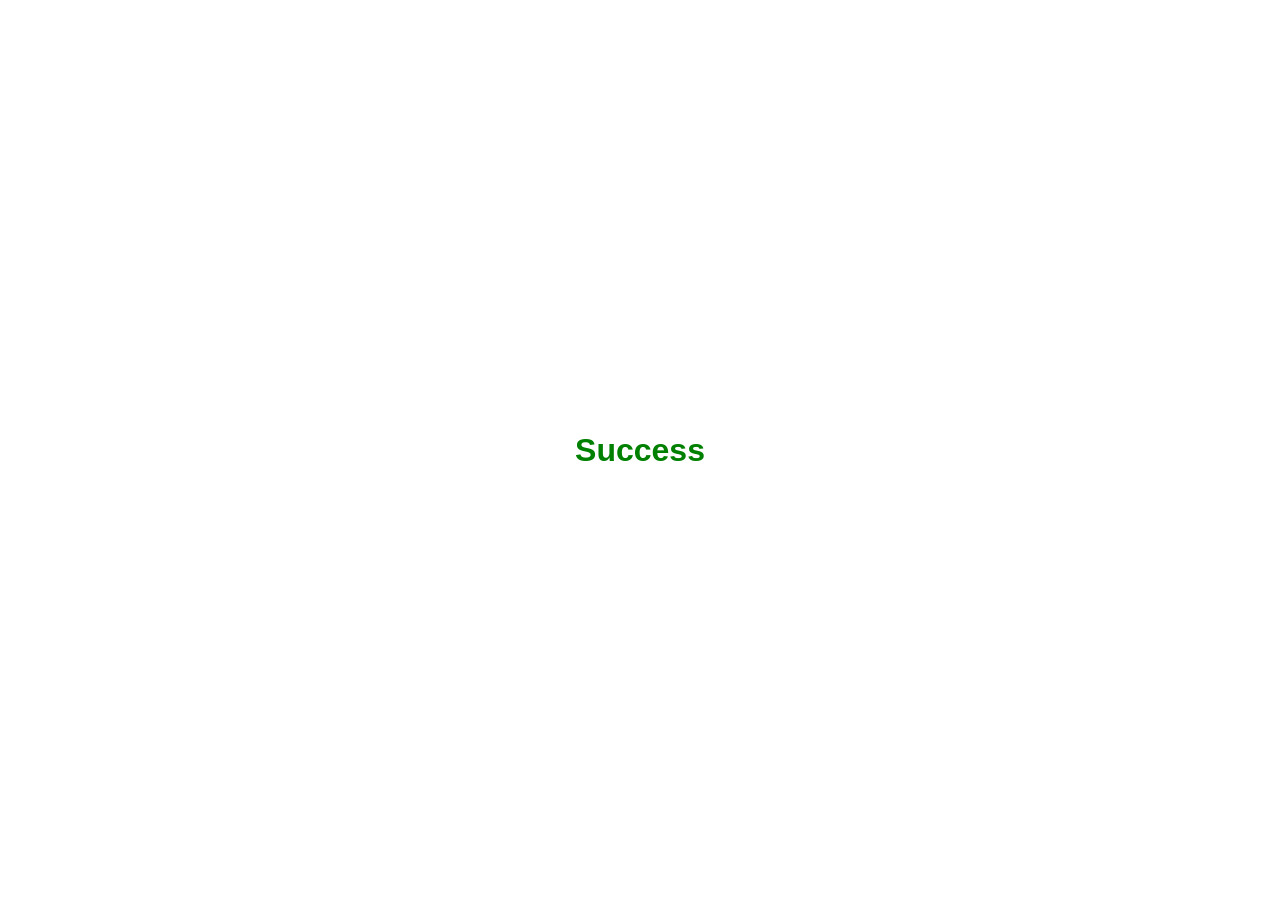
==== callback.html @ 6d4573db "added callback page" ====
<!DOCTYPE html>
<html lang="en">
<head>
<meta charset="UTF-8">
<title>Checkout Callback</title>
<style>
  body {
    font-family: sans-serif;
    height: 100vh;
    margin: 0;
    display: flex;
    align-items: center;
    justify-content: center;
  }
  h1 { color: green; }
</style>
</head>
<body>
  <h1>Success</h1>
</body>
</html>
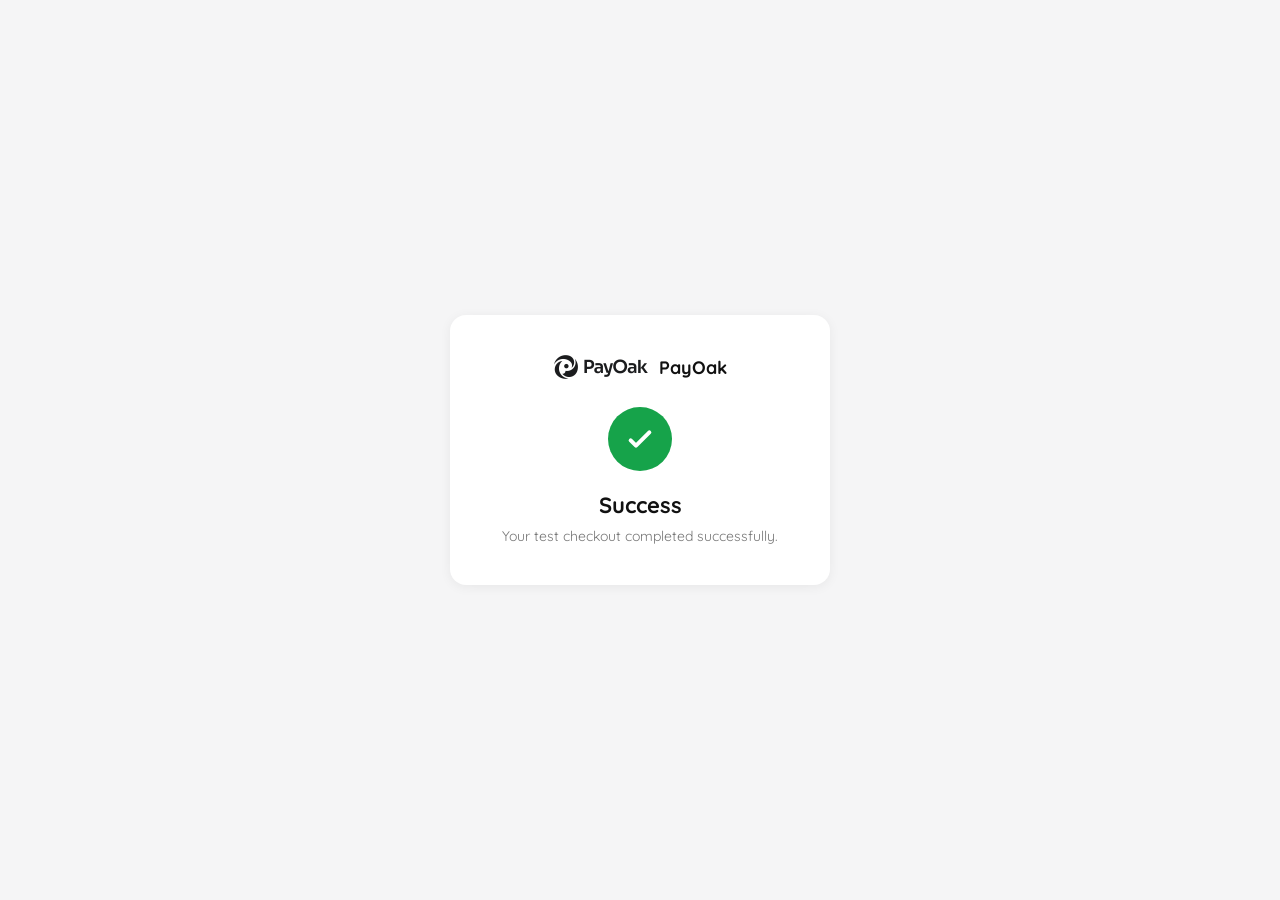
==== commit 01037ade: "styling" ====
--- a/callback.html
+++ b/callback.html
@@ -3,19 +3,77 @@
 <head>
 <meta charset="UTF-8">
 <title>Checkout Callback</title>
+<link rel="preconnect" href="https://fonts.googleapis.com">
+<link rel="preconnect" href="https://fonts.gstatic.com" crossorigin>
+<link href="https://fonts.googleapis.com/css2?family=Quicksand:wght@500;600;700&display=swap" rel="stylesheet">
 <style>
+  * { box-sizing: border-box; }
   body {
-    font-family: sans-serif;
-    height: 100vh;
+    font-family: 'Quicksand', sans-serif;
     margin: 0;
+    padding: 0;
+    min-height: 100vh;
+    background: #f5f5f6;
     display: flex;
     align-items: center;
     justify-content: center;
   }
-  h1 { color: green; }
+  .card {
+    max-width: 380px;
+    width: 100%;
+    margin: 24px;
+    padding: 40px 32px;
+    background: #fff;
+    border-radius: 16px;
+    box-shadow: 0 2px 12px rgba(0,0,0,0.06);
+    text-align: center;
+  }
+  .brand {
+    display: flex;
+    align-items: center;
+    justify-content: center;
+    gap: 10px;
+    margin-bottom: 28px;
+  }
+  .brand img { height: 24px; }
+  .brand span { font-weight: 700; font-size: 18px; color: #111; }
+  .check {
+    width: 64px;
+    height: 64px;
+    margin: 0 auto 20px;
+    border-radius: 50%;
+    background: #16a34a;
+    display: flex;
+    align-items: center;
+    justify-content: center;
+  }
+  .check svg { width: 32px; height: 32px; }
+  h1 {
+    font-size: 22px;
+    font-weight: 700;
+    color: #111;
+    margin: 0 0 8px;
+  }
+  p {
+    font-size: 14px;
+    color: #767676;
+    margin: 0;
+  }
 </style>
 </head>
 <body>
-  <h1>Success</h1>
+  <div class="card">
+    <div class="brand">
+      <img src="[data-uri]" alt="PayOak">
+      <span>PayOak</span>
+    </div>
+    <div class="check">
+      <svg viewBox="0 0 24 24" fill="none" xmlns="http://www.w3.org/2000/svg">
+        <path d="M5 13l4 4L19 7" stroke="#fff" stroke-width="3" stroke-linecap="round" stroke-linejoin="round"/>
+      </svg>
+    </div>
+    <h1>Success</h1>
+    <p>Your test checkout completed successfully.</p>
+  </div>
 </body>
 </html>
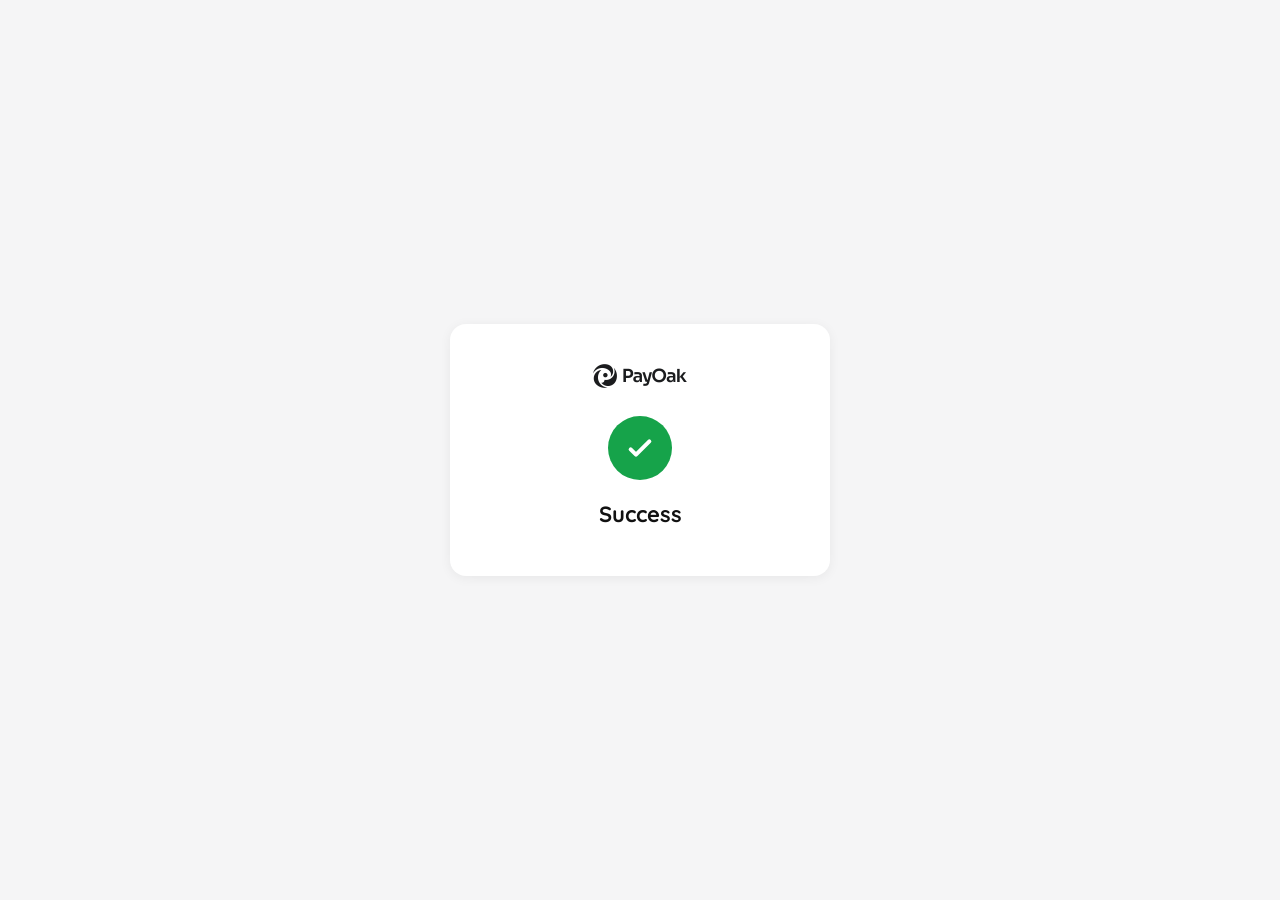
==== commit eab8baaf: "Responsiveness" ====
--- a/callback.html
+++ b/callback.html
@@ -2,6 +2,7 @@
 <html lang="en">
 <head>
 <meta charset="UTF-8">
+<meta name="viewport" content="width=device-width, initial-scale=1">
 <title>Checkout Callback</title>
 <link rel="preconnect" href="https://fonts.googleapis.com">
 <link rel="preconnect" href="https://fonts.gstatic.com" crossorigin>
@@ -65,7 +66,7 @@
   <div class="card">
     <div class="brand">
       <img src="[data-uri]" alt="PayOak">
-      <span>PayOak</span>
+      <!-- <span>PayOak</span> -->
     </div>
     <div class="check">
       <svg viewBox="0 0 24 24" fill="none" xmlns="http://www.w3.org/2000/svg">
@@ -73,7 +74,7 @@
       </svg>
     </div>
     <h1>Success</h1>
-    <p>Your test checkout completed successfully.</p>
+    <!-- <p>Your test checkout completed successfully.</p> -->
   </div>
 </body>
 </html>
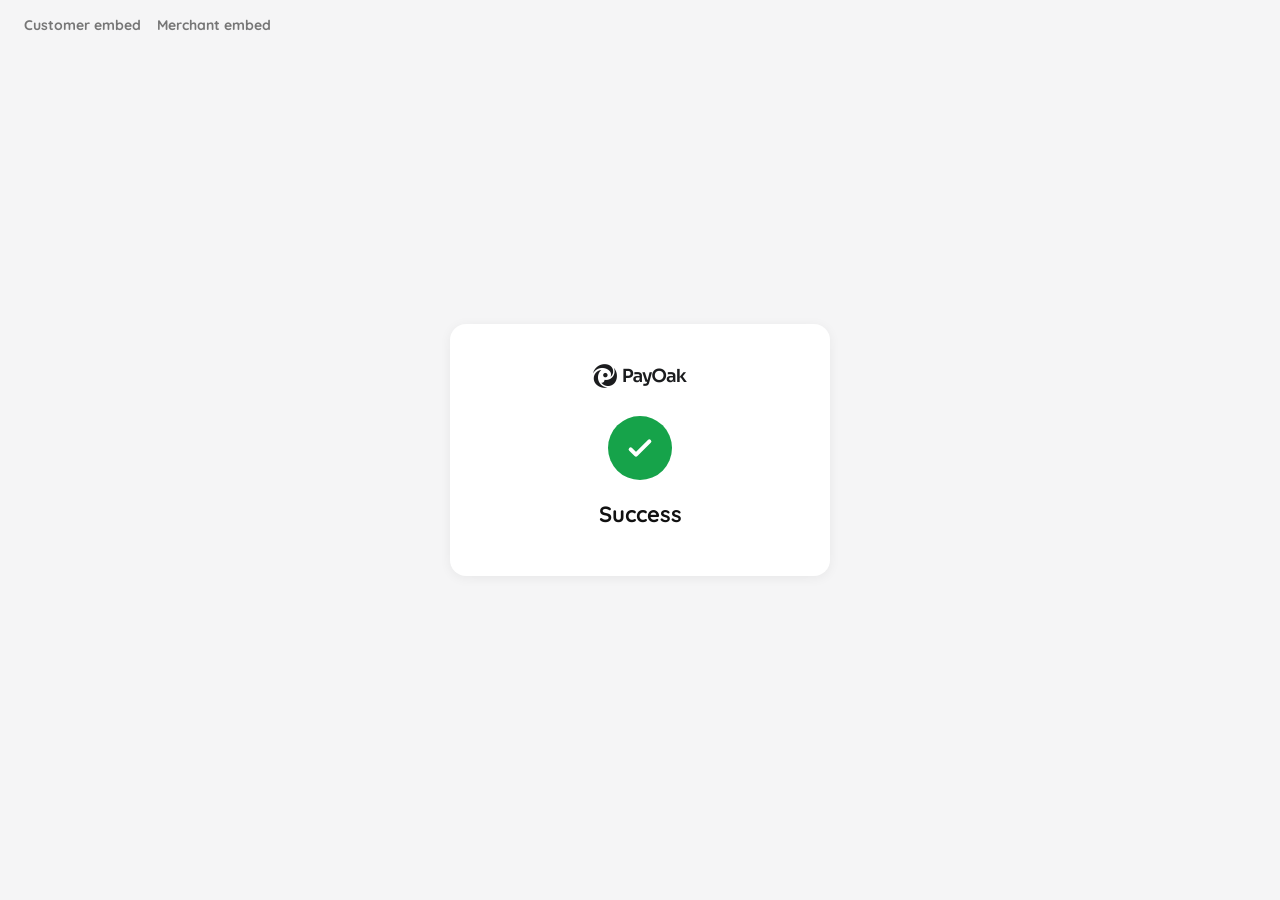
==== commit 8261f1c7: "added customer and merchants page to success page" ====
--- a/callback.html
+++ b/callback.html
@@ -60,9 +60,12 @@
     color: #767676;
     margin: 0;
   }
+  .page-nav { position: fixed; top: 0; left: 0; padding: 16px 24px 0; font-size: 14px; font-weight: 700; display: flex; gap: 16px; }
+  .page-nav a { color: #767676; text-decoration: none; }
 </style>
 </head>
 <body>
+  <nav class="page-nav"><a href="customer.html">Customer embed</a><a href="merchant.html">Merchant embed</a></nav>
   <div class="card">
     <div class="brand">
       <img src="[data-uri]" alt="PayOak">
